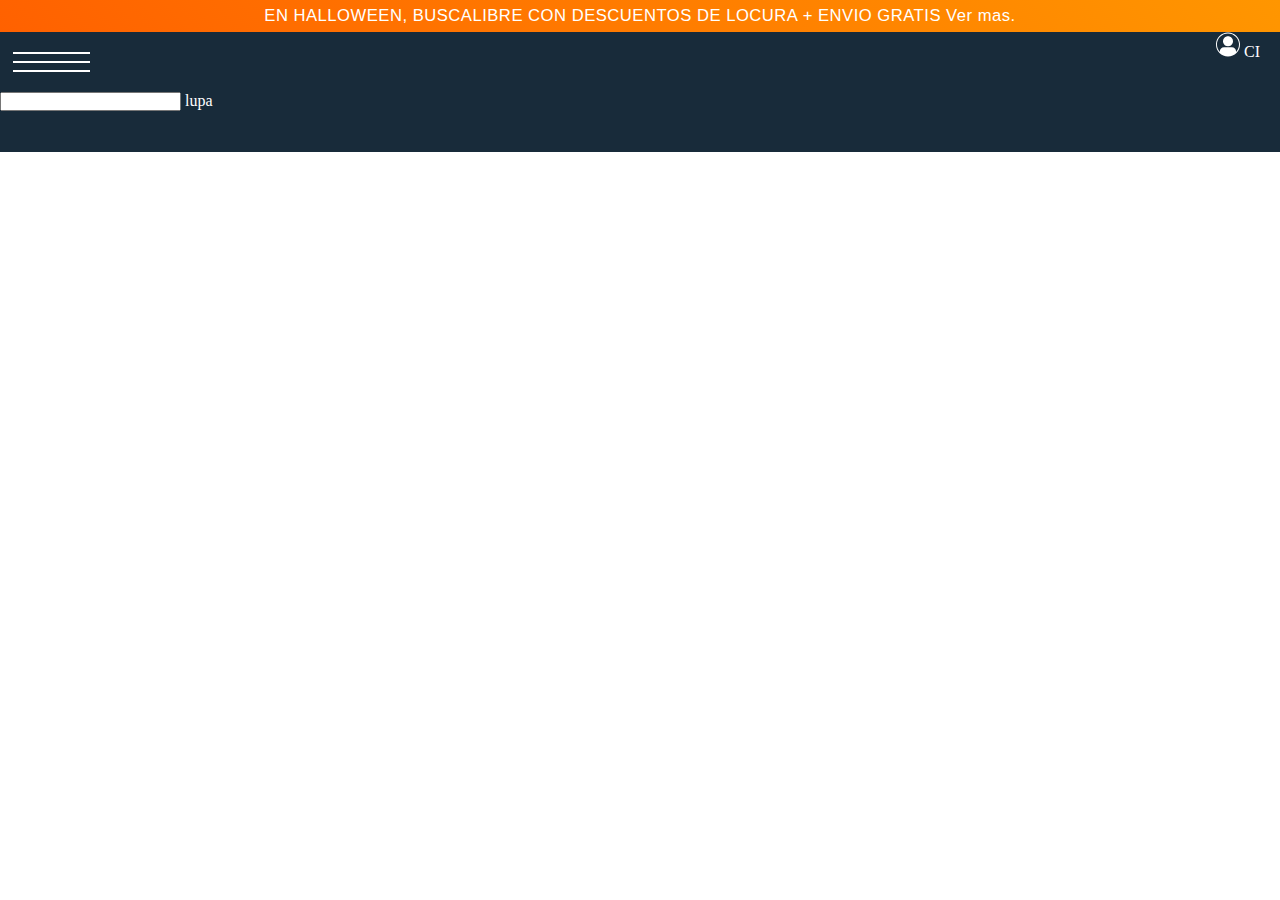
==== buscalibre/index.html @ 6d79c942 "update" ====
<!DOCTYPE html>
<html lang="en">
<head>
    <meta charset="UTF-8">
    <meta name="viewport" content="width=device-width, initial-scale=1.0">
    <title>Buscalibre-Clone</title>
    <link rel="stylesheet" href="./style.css">
</head>
<body>
    <header>
        <div class="header-ads"><p>EN HALLOWEEN, BUSCALIBRE CON DESCUENTOS DE LOCURA + ENVIO GRATIS Ver mas.</p></div>
        <div class="nav-and-search-container">
            <div class="navbar-login-cart-container">
                <div class="navbar-logo">
                    <nav class="main-navbar">
                        <div class="main-navbar--stripes">
                            <span class="stripe"></span>
                            <span class="stripe"></span>
                            <span class="stripe"></span>
                        </div>
                    </nav>
                    <div class="logo-container">
                        <a href="#"><span class="logo"></span></a>
                    </div>
                </div>
                <div class="login-cart">
                    <span class="login-cart-icon login-icon"><svg xmlns="http://www.w3.org/2000/svg" width="24" height="25" viewBox="0 0 24 25" fill="none"><path d="M12 14.3274C14.7614 14.3274 17 12.0888 17 9.32739C17 6.56597 14.7614 4.32739 12 4.32739C9.23858 4.32739 7 6.56597 7 9.32739C7 12.0888 9.23858 14.3274 12 14.3274Z" fill="white"></path><path d="M12 0.5C5.37931 0.5 0 5.86552 0 12.5C0 19.1207 5.36552 24.5 12 24.5C18.6345 24.5 24 19.1345 24 12.5C24 5.87931 18.6207 0.5 12 0.5ZM20.0828 19.969V19.6034C20.0828 17.2724 18.1862 15.369 15.8483 15.369H8.06207C5.73103 15.369 3.82759 17.2655 3.82759 19.6034V19.9C2.05517 17.9483 0.972414 15.3552 0.972414 12.5C0.972414 6.42414 5.90345 1.4931 11.9793 1.4931C18.0552 1.4931 22.9931 6.42414 22.9931 12.5C23.0069 15.3897 21.9103 18.0034 20.0828 19.969Z" fill="white"></path></svg></span>
                    <span class="login-cart-icon cart-icon">CI</span>
                </div>
            </div>
            <div class="header-and-search-container">
                <input type="text">
                <span>lupa</span>
            </div>
        </div>
    </header>
</body>
</html>
---- buscalibre/style.css ----
:root {
    --orange-1: #ff6100;
    --orange-2: #ff9600;
    --font-ads: 'Montserrat', sans-serif;
    --header-backg: #182B3A;
}
* {
    margin: 0;
    padding: 0;
    box-sizing: border-box;
}
html {
    font-size: 62.5%;
}
body {
    font-size: 1.6rem;
    width: 100%;
}


/* HEADER --------------------------------*/
/* Header Ads ----------------------------*/
.header-ads {
    width: 100%;
    padding: 7px 32px;
    text-align: center;
    font-family: var(--font-ads);
    font-size: 1.664rem;
    font-weight: 400;
    letter-spacing: 0.5px;
    line-height: 18px;
    color:white;
    background: linear-gradient(45deg, var(--orange-1), var(--orange-2));
}

/* Main Header and Search -----------------*/
.nav-and-search-container {
    display: flex;
    flex-direction: column;
    background-color: var(--header-backg);
    width: 100%;
    height: 120px;
    color: white;
    }
.navbar-login-cart-container {
    display: flex;
    justify-content: space-between;
    width: 100%;
    height: 50%;
    padding: 0 20px 0 0;
}
.navbar-logo {
    display: flex;
    justify-content: center;
    align-items: center;
    gap: 10px;
    width: 50%;
}
.main-navbar {
    display: flex;
    align-items: center;
    justify-content: center;
    width: 20%;
    height: 100%;
}
.main-navbar--stripes {
    display: flex;
    flex-direction: column;
    gap: 7px;
    width: 75%;
    
    
}
.main-navbar--stripes .stripe {
    display: block;
    width: 100%;
    height: 2px;
    background-color: white;
}
.logo-container {
    width: 100%;
    height: 100%;
}
.logo-container .logo {
    display: inline-block;
    background-image: url(https://statics.cdn0.buscalibre.com/images/logos/20231208132739buscalibre.png);
    background-position: center;
    background-repeat: no-repeat;
    background-size: contain;
    width: 100%;
    height: 100%;
}
.login-cart {
    justify-content: center;
    align-items: center;
    gap: 20px;
}
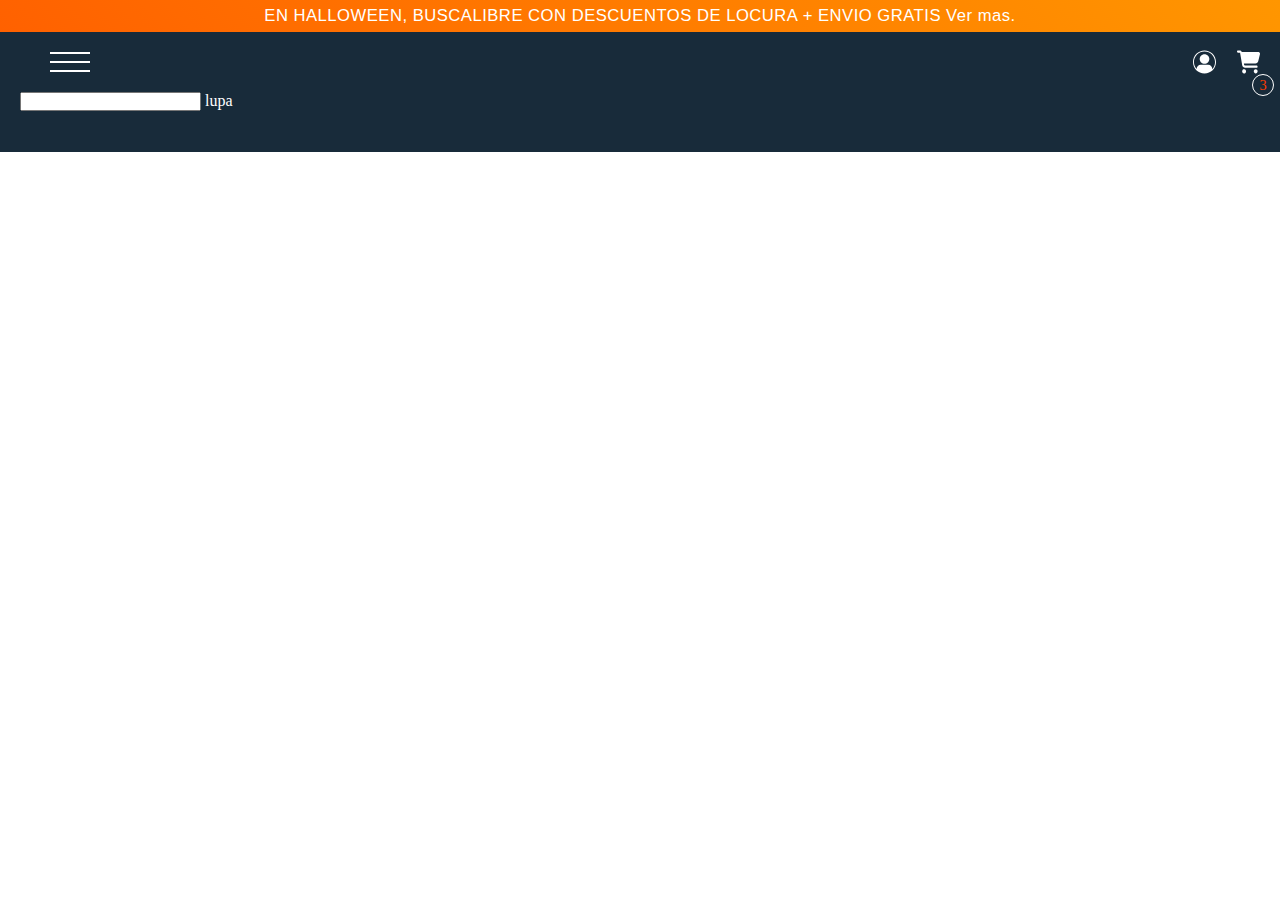
==== commit 526e37cb: "update" ====
--- a/buscalibre/index.html
+++ b/buscalibre/index.html
@@ -24,8 +24,8 @@
                     </div>
                 </div>
                 <div class="login-cart">
-                    <span class="login-cart-icon login-icon"><svg xmlns="http://www.w3.org/2000/svg" width="24" height="25" viewBox="0 0 24 25" fill="none"><path d="M12 14.3274C14.7614 14.3274 17 12.0888 17 9.32739C17 6.56597 14.7614 4.32739 12 4.32739C9.23858 4.32739 7 6.56597 7 9.32739C7 12.0888 9.23858 14.3274 12 14.3274Z" fill="white"></path><path d="M12 0.5C5.37931 0.5 0 5.86552 0 12.5C0 19.1207 5.36552 24.5 12 24.5C18.6345 24.5 24 19.1345 24 12.5C24 5.87931 18.6207 0.5 12 0.5ZM20.0828 19.969V19.6034C20.0828 17.2724 18.1862 15.369 15.8483 15.369H8.06207C5.73103 15.369 3.82759 17.2655 3.82759 19.6034V19.9C2.05517 17.9483 0.972414 15.3552 0.972414 12.5C0.972414 6.42414 5.90345 1.4931 11.9793 1.4931C18.0552 1.4931 22.9931 6.42414 22.9931 12.5C23.0069 15.3897 21.9103 18.0034 20.0828 19.969Z" fill="white"></path></svg></span>
-                    <span class="login-cart-icon cart-icon">CI</span>
+                    <span class="login-cart-icon login-icon"></span>
+                    <span class="login-cart-icon cart-icon"><span class="cart-added-items">3</span></span>
                 </div>
             </div>
             <div class="header-and-search-container">
--- a/buscalibre/style.css
+++ b/buscalibre/style.css
@@ -26,7 +26,7 @@
     text-align: center;
     font-family: var(--font-ads);
     font-size: 1.664rem;
-    font-weight: 400;
+    font-weight: 200;
     letter-spacing: 0.5px;
     line-height: 18px;
     color:white;
@@ -41,6 +41,7 @@
     width: 100%;
     height: 120px;
     color: white;
+    padding-left: 20px;
     }
 .navbar-login-cart-container {
     display: flex;
@@ -53,7 +54,7 @@
     display: flex;
     justify-content: center;
     align-items: center;
-    gap: 10px;
+    gap: 15px;
     width: 50%;
 }
 .main-navbar {
@@ -67,8 +68,7 @@
     display: flex;
     flex-direction: column;
     gap: 7px;
-    width: 75%;
-    
+    width: 40px;
     
 }
 .main-navbar--stripes .stripe {
@@ -87,11 +87,47 @@
     background-position: center;
     background-repeat: no-repeat;
     background-size: contain;
-    width: 100%;
-    height: 100%;
+    width: 160px;
+    height: 60px;
 }
 .login-cart {
+    display: flex;
     justify-content: center;
     align-items: center;
     gap: 20px;
+}
+.login-cart .login-icon {
+    width: 24px;
+    height: 24px;
+    background-image: url('./assets/icons/logo.svg');
+    background-position: center;
+    background-repeat: no-repeat;
+    background-size: contain;
+}
+.login-cart .cart-icon {
+    width: 24px;
+    height: 24px;
+    background-image: url('./assets/icons/cart.svg');
+    background-position: center;
+    background-repeat: no-repeat;
+    background-size: contain;
+}
+.login-cart .cart-icon .cart-added-items {
+    position: absolute;
+    right: 6px;
+    top: 74px;
+    display: flex;
+    align-items: center;
+    justify-content: center;
+    width: 22px;
+    height: 22px;
+    color: #ff3c00;
+    background-color: var(--header-backg);
+    border: 1px solid white;
+    border-radius: 50%;
+    text-align: center;
+    font-size: 1.44rem;
+}
+.header-and-search-container{
+
 }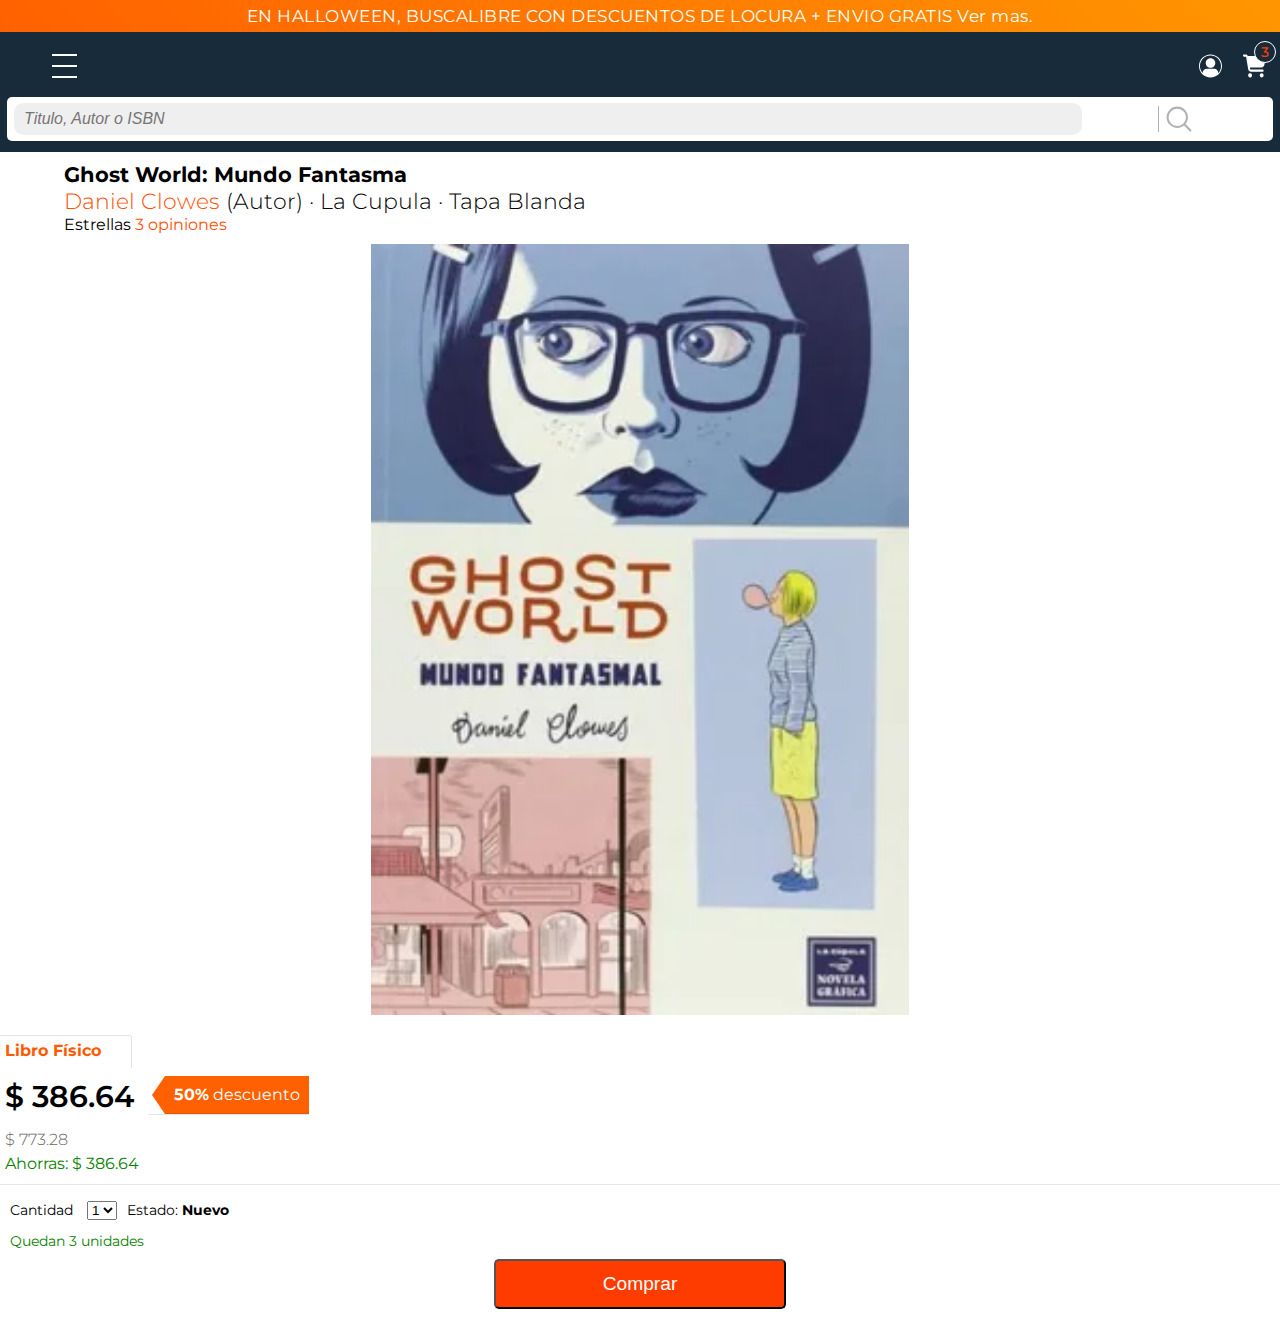
==== commit 2f4bb34f: "finish" ====
--- a/buscalibre/index.html
+++ b/buscalibre/index.html
@@ -5,6 +5,9 @@
     <meta name="viewport" content="width=device-width, initial-scale=1.0">
     <title>Buscalibre-Clone</title>
     <link rel="stylesheet" href="./style.css">
+    <link rel="preconnect" href="https://fonts.googleapis.com">
+<link rel="preconnect" href="https://fonts.gstatic.com" crossorigin>
+<link href="https://fonts.googleapis.com/css2?family=Montserrat:ital,wght@0,100..900;1,100..900&display=swap" rel="stylesheet">
 </head>
 <body>
     <header>
@@ -29,10 +32,60 @@
                 </div>
             </div>
             <div class="header-and-search-container">
-                <input type="text">
-                <span>lupa</span>
+                <div class="search-input-container">
+                    <input type="text" name="search" placeholder="Titulo, Autor o ISBN">
+                    <div class="search-input--magnifier-icon">
+                        <span></span>
+                    </div>
+                </div>
             </div>
         </div>
     </header>
+    <main>
+        <section class="book-info-container">
+            <h1>Ghost World: Mundo Fantasma</h1>
+            <p><span>Daniel Clowes</span> (Autor) · La Cupula · Tapa Blanda</p>
+            <div class="book-rating">
+                <span>Estrellas</span>
+                <span>3 opiniones</span>
+            </div>
+        </section>
+        <section class="book-front-cover">
+            <figure>
+                <img src="./assets/images/cover.webp" alt="cover"></img>
+            </figure>
+        </section>
+        <section class="book-cost-info">
+            <div>
+                <div class="book-type">
+                    <span>Libro Físico</span>
+                </div>
+            </div>
+            <div>
+                <div class="book-cost-section">
+                    <p>$ 386.64</p>
+                    <p>$ 773.28</p>
+                    <p>Ahorras: $ 386.64</p>
+                </div>
+                <div class="discount-card">
+                    <svg id="triangle-left"></svg>
+                    <div>
+                        <p><b>50%</b> descuento</p>
+                    </div>
+                </div>
+            </div>
+            <div class="book-buy-section">
+                <span>Cantidad</span>
+                <select name="quantity" id="quantity">
+                    <option value="1" selected>1</option>
+                    <option value="2">2</option>
+                    <option value="3">3</option>
+                </select>
+                <p>Estado: <b>Nuevo</b></p>
+                <p>Quedan 3 unidades</p>
+                <button>Comprar</button>
+            </div>
+        </section>
+    </main>
 </body>
 </html>--- a/buscalibre/style.css
+++ b/buscalibre/style.css
@@ -1,7 +1,7 @@
 :root {
     --orange-1: #ff6100;
     --orange-2: #ff9600;
-    --font-ads: 'Montserrat', sans-serif;
+    --montserrat: 'Montserrat', sans-serif;
     --header-backg: #182B3A;
 }
 * {
@@ -15,6 +15,8 @@
 body {
     font-size: 1.6rem;
     width: 100%;
+    height: 100%;
+    font-family: var(--montserrat);
 }
 
 
@@ -24,9 +26,8 @@
     width: 100%;
     padding: 7px 32px;
     text-align: center;
-    font-family: var(--font-ads);
     font-size: 1.664rem;
-    font-weight: 200;
+    font-weight: 400;
     letter-spacing: 0.5px;
     line-height: 18px;
     color:white;
@@ -37,23 +38,22 @@
 .nav-and-search-container {
     display: flex;
     flex-direction: column;
+    align-items: center;
     background-color: var(--header-backg);
     width: 100%;
     height: 120px;
     color: white;
-    padding-left: 20px;
+    padding: 8px 7px 0;
     }
 .navbar-login-cart-container {
     display: flex;
     justify-content: space-between;
     width: 100%;
     height: 50%;
-    padding: 0 20px 0 0;
+    padding:0 7px 5px;
 }
 .navbar-logo {
     display: flex;
-    justify-content: center;
-    align-items: center;
     gap: 15px;
     width: 50%;
 }
@@ -67,14 +67,15 @@
 .main-navbar--stripes {
     display: flex;
     flex-direction: column;
-    gap: 7px;
-    width: 40px;
+    gap: 9px;
+    width: 25px;
     
 }
 .main-navbar--stripes .stripe {
     display: block;
     width: 100%;
     height: 2px;
+    max-height: 2px;
     background-color: white;
 }
 .logo-container {
@@ -87,7 +88,7 @@
     background-position: center;
     background-repeat: no-repeat;
     background-size: contain;
-    width: 160px;
+    width: 140px;
     height: 60px;
 }
 .login-cart {
@@ -113,9 +114,9 @@
     background-size: contain;
 }
 .login-cart .cart-icon .cart-added-items {
-    position: absolute;
-    right: 6px;
-    top: 74px;
+    position: relative;
+    right: -12px;
+    top: -13px;
     display: flex;
     align-items: center;
     justify-content: center;
@@ -127,7 +128,186 @@
     border-radius: 50%;
     text-align: center;
     font-size: 1.44rem;
+    font-weight: 500;
 }
 .header-and-search-container{
-
+    display: flex;
+    align-items: center;
+    justify-content: center;
+    width: 100%;
+    height: 100%;
+    margin: 0 10px;
+    padding-bottom: 10px;
+}
+.header-and-search-container .search-input-container {
+    display: flex;
+    align-items: center;
+    width: 100%;
+    height: 95%;
+    background-color: white;
+    border-radius: 5px;
+    padding: 0 3px 0 7px;
+
+}
+.header-and-search-container input {
+    width: 85%;
+    height: 74%;
+    background-color: #efeff0;
+    border: currentColor;
+    border-radius: 9px;
+    padding: 10px;
+    color: black;
+    font-size: 1.6rem;
+    font-style: italic;
+    font-weight: 400;
+}
+.header-and-search-container input ::placeholder {
+    color: black;
+    opacity: 1;
+} 
+
+.search-input--magnifier-icon {
+    display: flex;
+    align-items: center;
+    justify-content: center;
+    width: 15%;
+    height: 100%;
+}
+.search-input--magnifier-icon span {
+    display: inline-block;
+    width: 40px;
+    height: 26px;
+    margin-left: 5px;
+    background-image: url('./assets/icons/magnifier.svg');
+    background-position: center;
+    background-repeat: no-repeat;
+    background-size: contain;
+    opacity: 0.30;
+    border-left: 1px solid black;
+}
+.book-info-container {
+    width: 90%;
+    margin: 0 auto;
+    padding: 10px 0;
+}
+.book-info-container h1 {
+    font-size: 2.08rem;
+    font-weight: 700;
+}
+.book-info-container p {
+    font-size: 2.24rem;
+    font-weight: 300;
+}
+.book-info-container p span {
+    color: rgb(255, 79, 0);
+}
+.book-rating span:nth-child(2) {
+    color: rgb(255, 79, 0);
+    font-size: 1.6rem;
+}
+.book-front-cover {
+    width: 100%;
+    height: 100%;
+    margin-bottom: 12px;
+}
+.book-front-cover figure {
+    display: flex;
+    align-items: center;
+    justify-content: center;
+}
+.book-front-cover img {
+    width:42%;
+}
+.book-cost-info {
+    width: 100%;
+    height: 100%;
+}
+.book-cost-info div:nth-child(2) {
+    border-bottom: 1px solid rgb(0, 0, 0, 0.10);
+}
+.book-cost-info .book-type {
+    display: inline-block;
+    margin-top: 8px;
+    padding: 5px 30px 8px 5px;
+    border-top: 1px solid rgb(0, 0, 0, 0.10);
+    border-right: 1px solid rgb(0, 0, 0, 0.10);
+    border-radius: 0 3px 0 0;
+    color: rgb(255, 90, 0);
+    font-size: 1.6rem;
+    font-weight: 700;
+}
+.book-cost-info .book-cost-section {
+    display: inline-block;
+}
+.book-cost-info .book-cost-section p:nth-child(1) {
+    font-size: 3.04rem;
+    font-weight: 600;
+    margin: 10px 10px 15px 5px;
+}
+.book-cost-info .book-cost-section p:nth-child(2) {
+    font-size: 1.6rem;
+    font-weight: 300;
+    margin: 0 0 0 5px;
+    color: rgb(102, 102, 102);
+}
+.book-cost-info .book-cost-section p:nth-child(3) {
+    font-size: 1.6rem;
+    font-weight: 400;
+    color: rgb(9, 130, 0);
+    margin: 5px 0 0 5px;
+}
+.book-cost-info .discount-card {
+    position:relative;
+    bottom: 69px;
+    display: inline-block;
+    height: 100%;
+
+}
+.book-cost-info .discount-card #triangle-left {
+    position: relative;
+    top: 14px;
+    left: 4px;
+    width: 0;
+    height: 0;
+    border-top: 19px solid transparent;
+    border-right: 13px solid rgb(255,96, 0);
+    border-bottom: 19px solid transparent;
+}
+.book-cost-info .discount-card div {
+    display: inline-block;
+    background-color: rgb(255,96, 0);
+    color: white;
+    padding: 9px;
+}
+.book-buy-section {
+    margin-top: 15px;
+    width: 100%;
+    padding: 0 10px 15px;
+}
+.book-buy-section span {
+    font-size: 1.36rem;
+    margin-right: 10px;
+}
+.book-buy-section select {
+    margin-right: 3px;
+}
+.book-buy-section p:nth-child(3) {
+    display: inline-block;
+    margin-left: 3px;
+    font-size: 1.36rem;
+}
+.book-buy-section p:nth-child(4) {
+    margin-top: 13px;
+    font-size: 1.36rem;
+    color: rgb(9, 130, 0);
+}
+.book-buy-section button {
+    display: block;
+    width: 292px;
+    height: 50px;
+    margin: 10px auto;
+    background-color: rgb(255, 60, 0);
+    color: white;
+    font-size: 1.92rem;
+    border-radius: 5px;
 }